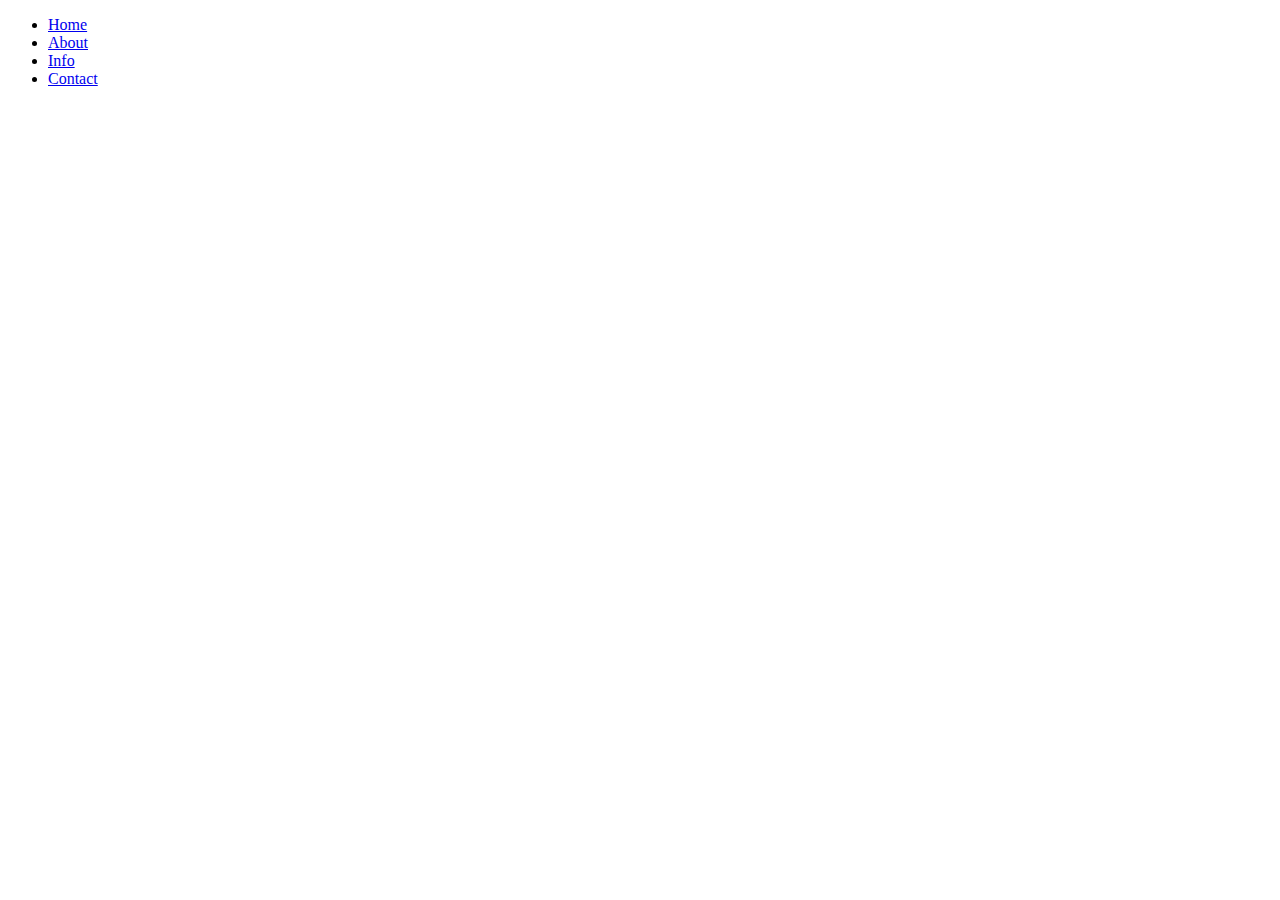
==== index.html @ 485b9f69 "added stuff to the html doc" ====
<!DOCTYPE html>
<html lang="en">
  <head>
    <meta charset="UTF-8" />
    <meta http-equiv="X-UA-Compatible" content="IE=edge" />
    <meta name="viewport" content="width=device-width, initial-scale=1.0" />
    <title>Skin-O-Pedia | Home</title>
  </head>
  <body>
    <div class="container">
      <div class="navbar">
        <ul>
          <li><a href="#">Home</a></li>
          <li><a href="#">About</a></li>
          <li><a href="#">Info</a></li>
          <li><a href="#">Contact</a></li>
        </ul>
      </div>
    </div>
  </body>
</html>
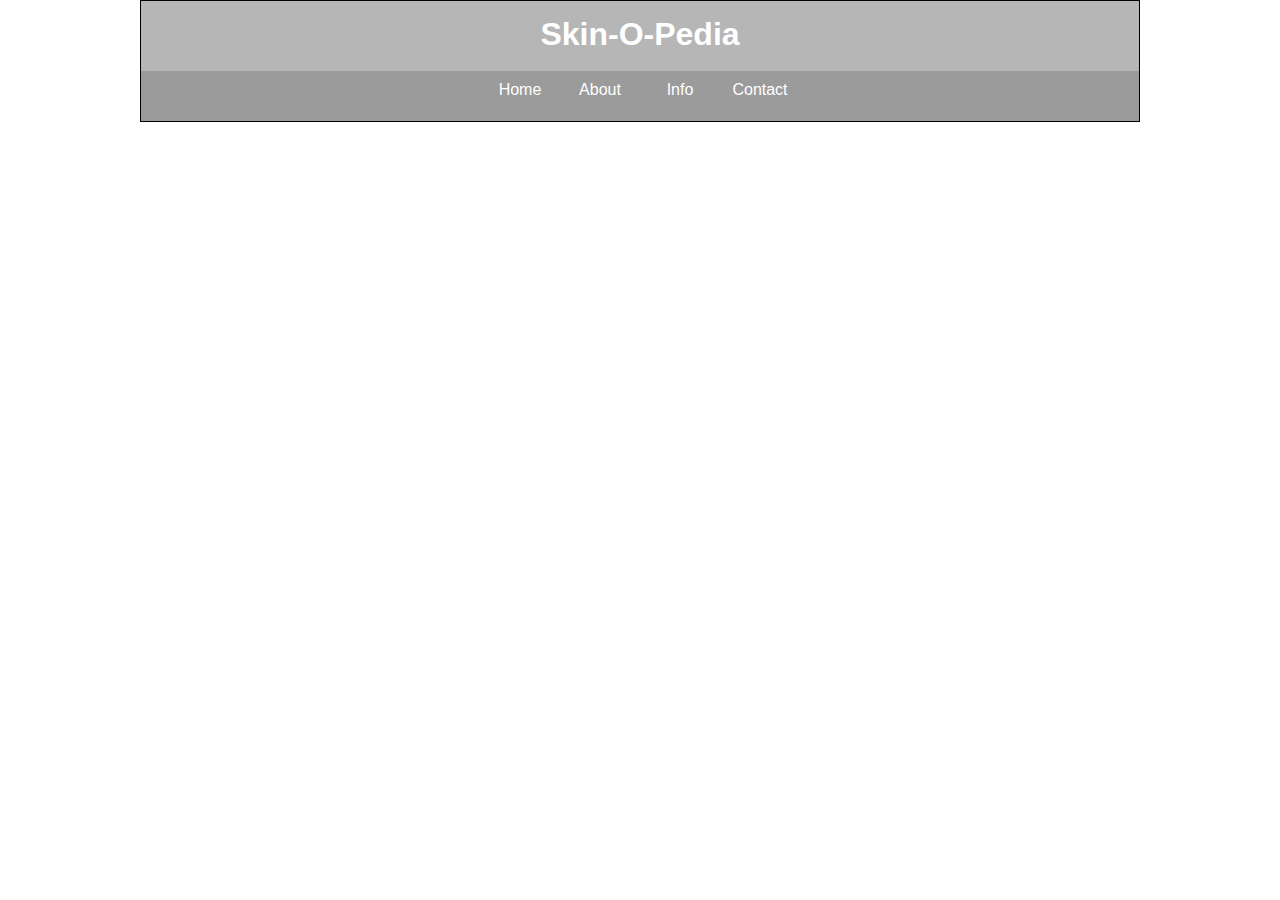
==== commit 9531b894: "added basic layout for home screen" ====
--- a/index.html
+++ b/index.html
@@ -4,18 +4,25 @@
     <meta charset="UTF-8" />
     <meta http-equiv="X-UA-Compatible" content="IE=edge" />
     <meta name="viewport" content="width=device-width, initial-scale=1.0" />
+    <link rel="stylesheet" href="style.css" />
     <title>Skin-O-Pedia | Home</title>
   </head>
   <body>
     <div class="container">
+      <div id="logo">
+        <h1>Skin-O-Pedia</h1>
+      </div>
+
       <div class="navbar">
         <ul>
-          <li><a href="#">Home</a></li>
-          <li><a href="#">About</a></li>
-          <li><a href="#">Info</a></li>
-          <li><a href="#">Contact</a></li>
+          <li><a href="#" class="btn">Home</a></li>
+          <li><a href="#" class="btn">About</a></li>
+          <li><a href="#" class="btn">Info</a></li>
+          <li><a href="#" class="btn">Contact</a></li>
         </ul>
       </div>
     </div>
+
+    <script src="./script.js"></script>
   </body>
 </html>
--- a/style.css
+++ b/style.css
@@ -0,0 +1,74 @@
+/*  */
+/*  */
+/*  */
+/* GLOBAL */
+
+* {
+  box-sizing: border-box;
+  margin: 0;
+  padding: 0;
+}
+
+body {
+  font-family: "Segoe UI", Tahoma, Geneva, Verdana, sans-serif;
+  text-align: center;
+}
+
+/* UTILITY */
+
+li {
+  list-style: none;
+}
+
+a {
+  text-decoration: none;
+}
+
+.container {
+  width: 1000px;
+  margin: auto;
+  border: black 1px solid;
+}
+
+.btn {
+  display: inline-block;
+  padding: 5px;
+  width: 80px;
+  text-align: center;
+  background: rgb(155, 155, 155);
+  height: 30px;
+  color: white;
+}
+
+.btn:hover {
+  background: rgb(75, 75, 75);
+}
+
+.btn:active {
+  background: rgb(34, 34, 34);
+}
+
+/* NAVBAR */
+
+.navbar ul {
+  display: flex;
+  flex-direction: row;
+  justify-content: center;
+  align-content: center;
+  background-color: rgb(155, 155, 155);
+  height: 50px;
+}
+
+.navbar ul .btn {
+  height: 100%;
+  padding: 10px;
+}
+
+/* LOGO */
+
+#logo {
+  padding: 15px;
+  background: rgb(182, 182, 182);
+  color: white;
+  height: 70px;
+}
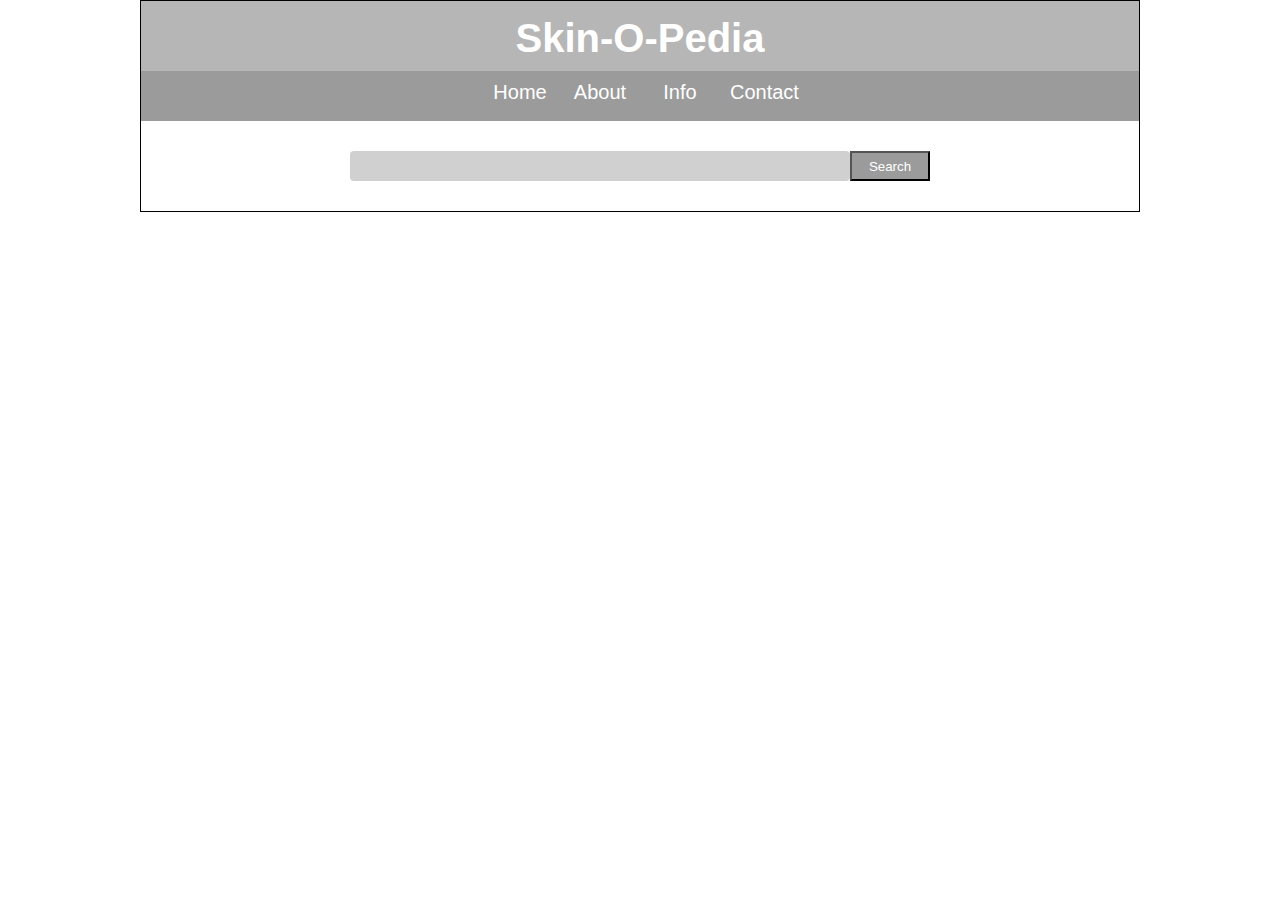
==== commit d8d4e657: "Added the search bar" ====
--- a/index.html
+++ b/index.html
@@ -21,6 +21,10 @@
           <li><a href="#" class="btn">Contact</a></li>
         </ul>
       </div>
+
+      <div class="searchbar">
+        <input type="text" /><button class="btn">Search</button>
+      </div>
     </div>
 
     <script src="./script.js"></script>
--- a/style.css
+++ b/style.css
@@ -11,6 +11,7 @@
 
 body {
   font-family: "Segoe UI", Tahoma, Geneva, Verdana, sans-serif;
+  font-size: 20px;
   text-align: center;
 }
 
@@ -72,3 +73,19 @@
   color: white;
   height: 70px;
 }
+
+/* SEARCHBAR */
+
+.searchbar input {
+  height: 30px;
+  border-radius: 4px;
+  border: none;
+  background: rgb(209, 208, 208);
+  width: 500px;
+  margin: 30px 0;
+}
+
+.searchbar input:focus {
+  outline: none;
+  border: rgb(75, 75, 75) 3px solid;
+}
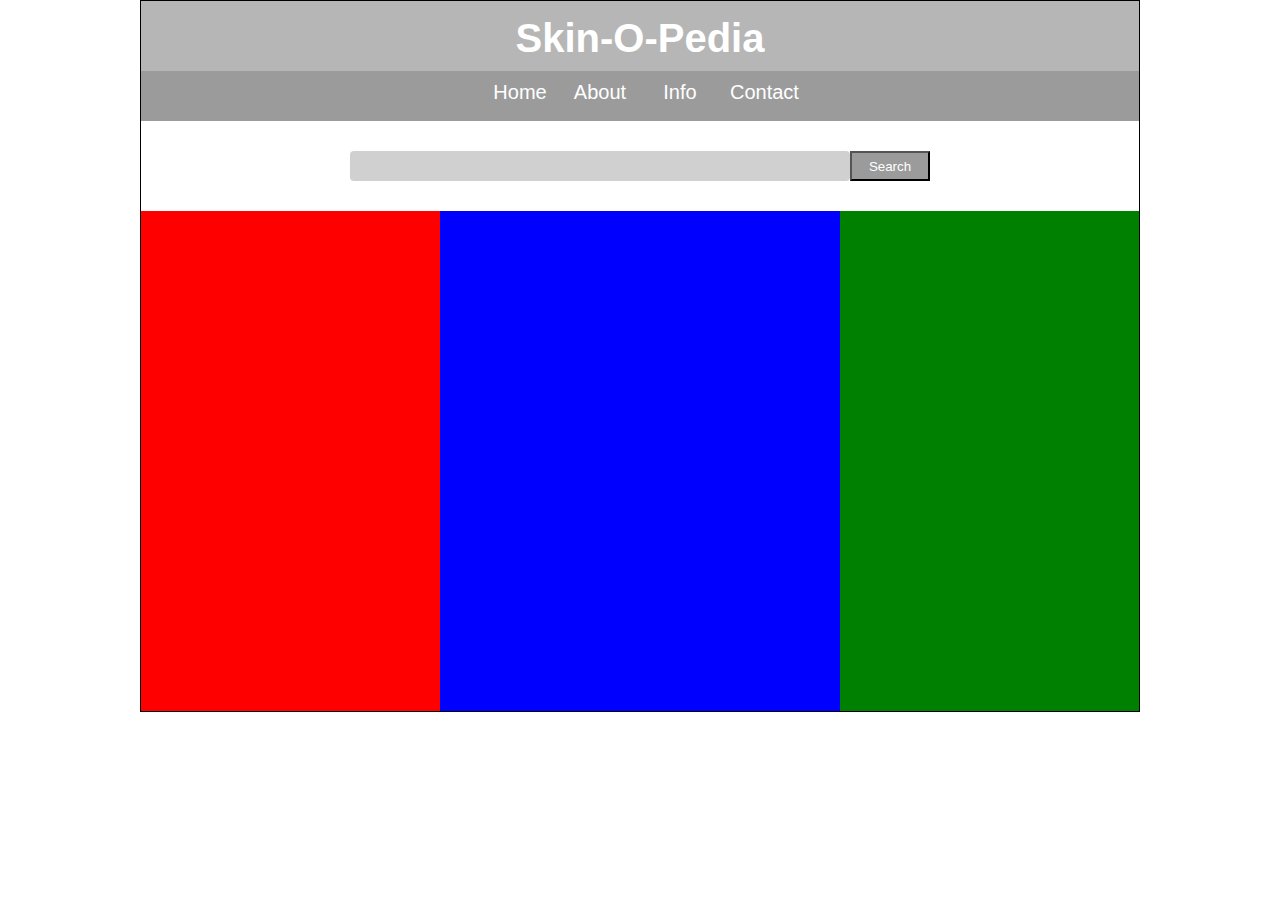
==== commit 65e41909: "working on the showcase" ====
--- a/index.html
+++ b/index.html
@@ -25,6 +25,12 @@
       <div class="searchbar">
         <input type="text" /><button class="btn">Search</button>
       </div>
+
+      <div class="showcase">
+        <div class="left"></div>
+        <div class="center"></div>
+        <div class="right"></div>
+      </div>
     </div>
 
     <script src="./script.js"></script>
--- a/style.css
+++ b/style.css
@@ -89,3 +89,26 @@
   outline: none;
   border: rgb(75, 75, 75) 3px solid;
 }
+
+/* SHOWCASE */
+
+.showcase {
+  display: flex;
+  flex-direction: row;
+}
+
+.showcase .left {
+  background: red;
+  height: 500px;
+  width: 30%;
+}
+.showcase .center {
+  background: blue;
+  height: 500px;
+  width: 40%;
+}
+.showcase .right {
+  background: green;
+  height: 500px;
+  width: 30%;
+}
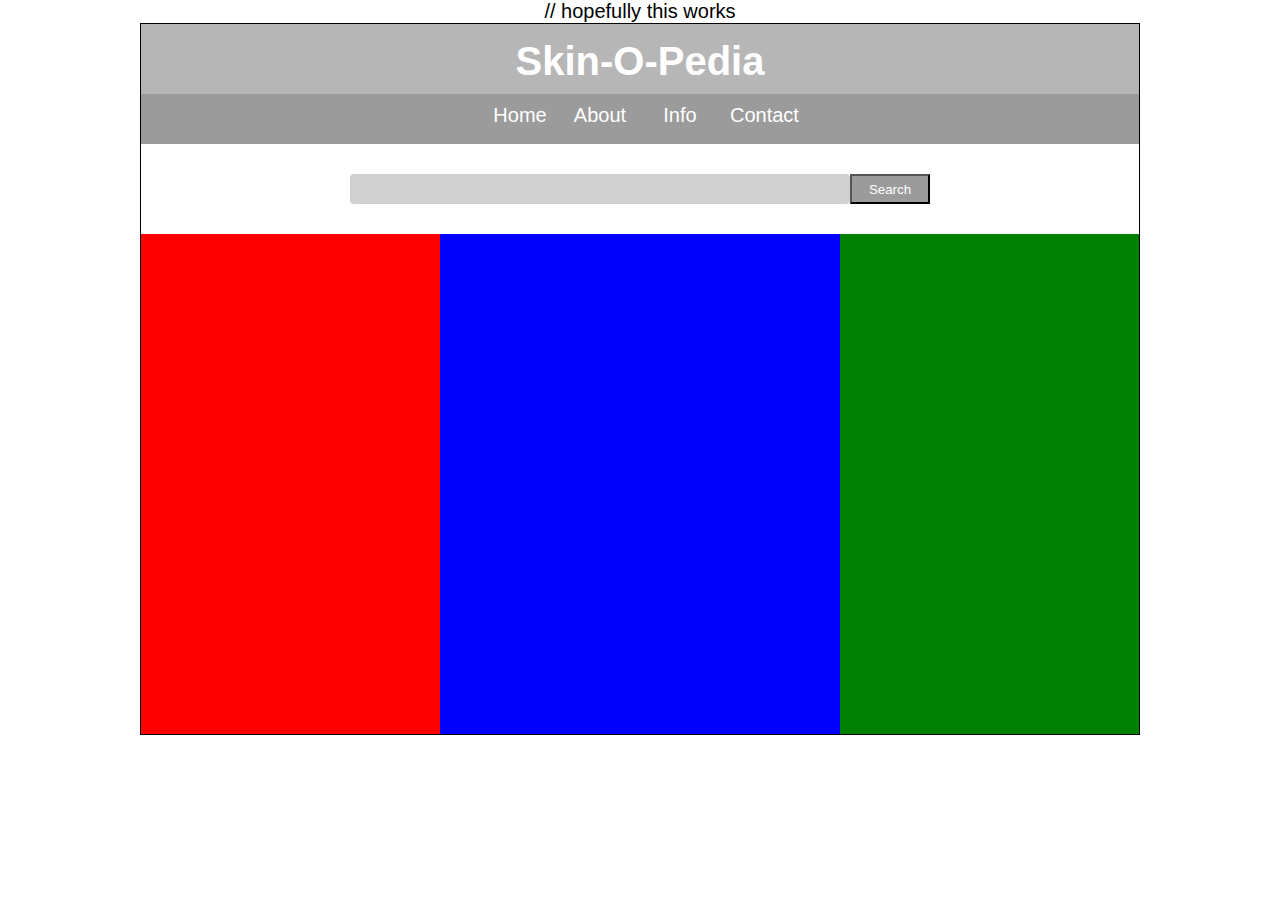
==== commit 4d06b342: "Update index.html" ====
--- a/index.html
+++ b/index.html
@@ -1,4 +1,7 @@
 <!DOCTYPE html>
+
+// hopefully this works
+
 <html lang="en">
   <head>
     <meta charset="UTF-8" />
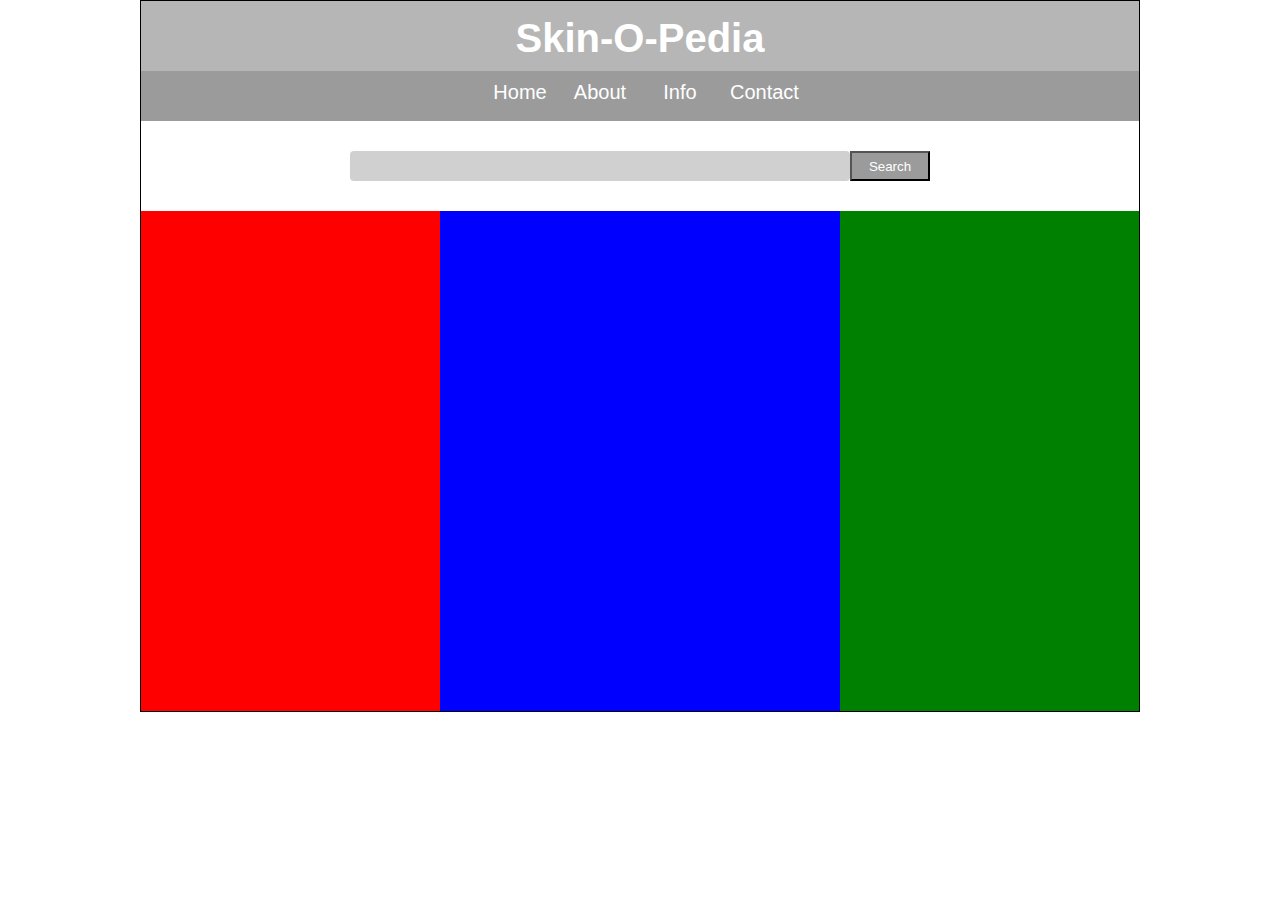
==== commit e960bd32: "I just removed a comment as a test" ====
--- a/index.html
+++ b/index.html
@@ -1,6 +1,4 @@
 <!DOCTYPE html>
-
-// hopefully this works
 
 <html lang="en">
   <head>
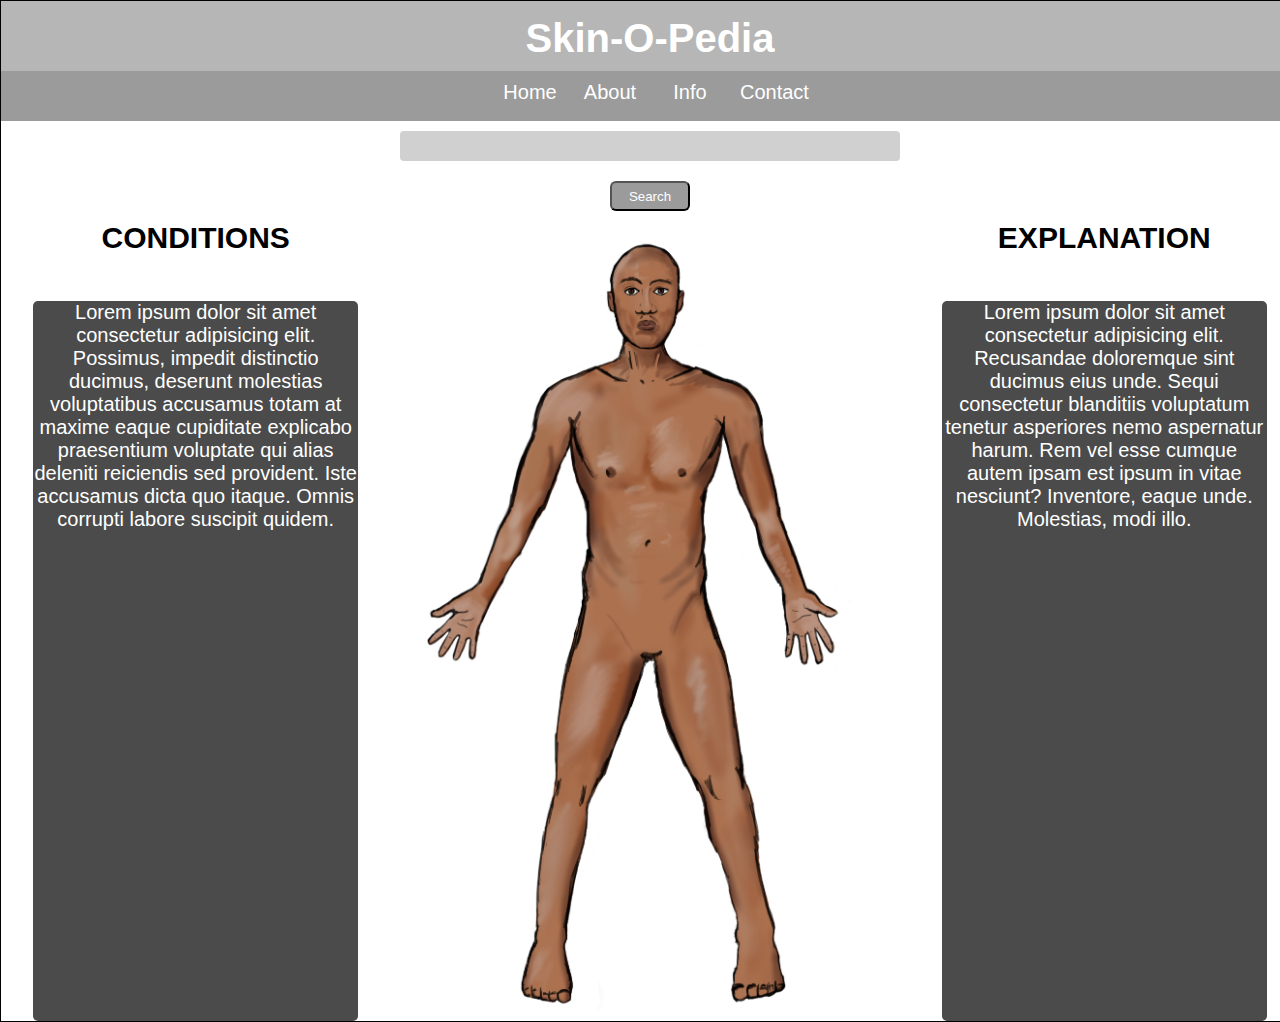
==== commit 5523ce39: "further work on the homepage, included pic of avatar" ====
--- a/index.html
+++ b/index.html
@@ -24,13 +24,35 @@
       </div>
 
       <div class="searchbar">
-        <input type="text" /><button class="btn">Search</button>
+        <input type="search" /><button class="btn">Search</button>
       </div>
 
       <div class="showcase">
-        <div class="left"></div>
+        <div class="left">
+          <h1>CONDITIONS</h1>
+          <div class="block">
+            <p>
+              Lorem ipsum dolor sit amet consectetur adipisicing elit. Possimus,
+              impedit distinctio ducimus, deserunt molestias voluptatibus
+              accusamus totam at maxime eaque cupiditate explicabo praesentium
+              voluptate qui alias deleniti reiciendis sed provident. Iste
+              accusamus dicta quo itaque. Omnis corrupti labore suscipit quidem.
+            </p>
+          </div>
+        </div>
         <div class="center"></div>
-        <div class="right"></div>
+        <div class="right">
+          <h1>EXPLANATION</h1>
+          <div class="block">
+            <p>
+              Lorem ipsum dolor sit amet consectetur adipisicing elit.
+              Recusandae doloremque sint ducimus eius unde. Sequi consectetur
+              blanditiis voluptatum tenetur asperiores nemo aspernatur harum.
+              Rem vel esse cumque autem ipsam est ipsum in vitae nesciunt?
+              Inventore, eaque unde. Molestias, modi illo.
+            </p>
+          </div>
+        </div>
       </div>
     </div>
 
--- a/style.css
+++ b/style.css
@@ -26,7 +26,7 @@
 }
 
 .container {
-  width: 1000px;
+  width: 1300px;
   margin: auto;
   border: black 1px solid;
 }
@@ -76,13 +76,26 @@
 
 /* SEARCHBAR */
 
+.searchbar {
+  display: flex;
+  flex-direction: column;
+  justify-content: space-around;
+  align-items: center;
+  height: 100px;
+}
+
 .searchbar input {
   height: 30px;
   border-radius: 4px;
   border: none;
   background: rgb(209, 208, 208);
   width: 500px;
-  margin: 30px 0;
+  /* margin: 30px 0; */
+}
+
+.searchbar button {
+  display: block;
+  border-radius: 6px;
 }
 
 .searchbar input:focus {
@@ -95,20 +108,35 @@
 .showcase {
   display: flex;
   flex-direction: row;
+  justify-content: space-around;
 }
 
-.showcase .left {
-  background: red;
-  height: 500px;
-  width: 30%;
+.showcase .left,
+.showcase .right {
+  height: 800px;
+  width: 25%;
 }
+
 .showcase .center {
-  background: blue;
-  height: 500px;
-  width: 40%;
+  background: url("./img/humanAvatar.jpg") no-repeat center center/cover;
+  height: 800px;
+  width: 35%;
 }
-.showcase .right {
-  background: green;
-  height: 500px;
-  width: 30%;
+
+.showcase .center img {
+  height: 100%;
 }
+
+.showcase .left h1,
+.showcase .right h1 {
+  height: 10%;
+  font-size: 30px;
+}
+
+.showcase .left .block,
+.showcase .right .block {
+  background: rgb(75, 75, 75);
+  border-radius: 5px;
+  color: white;
+  height: 90%;
+}
